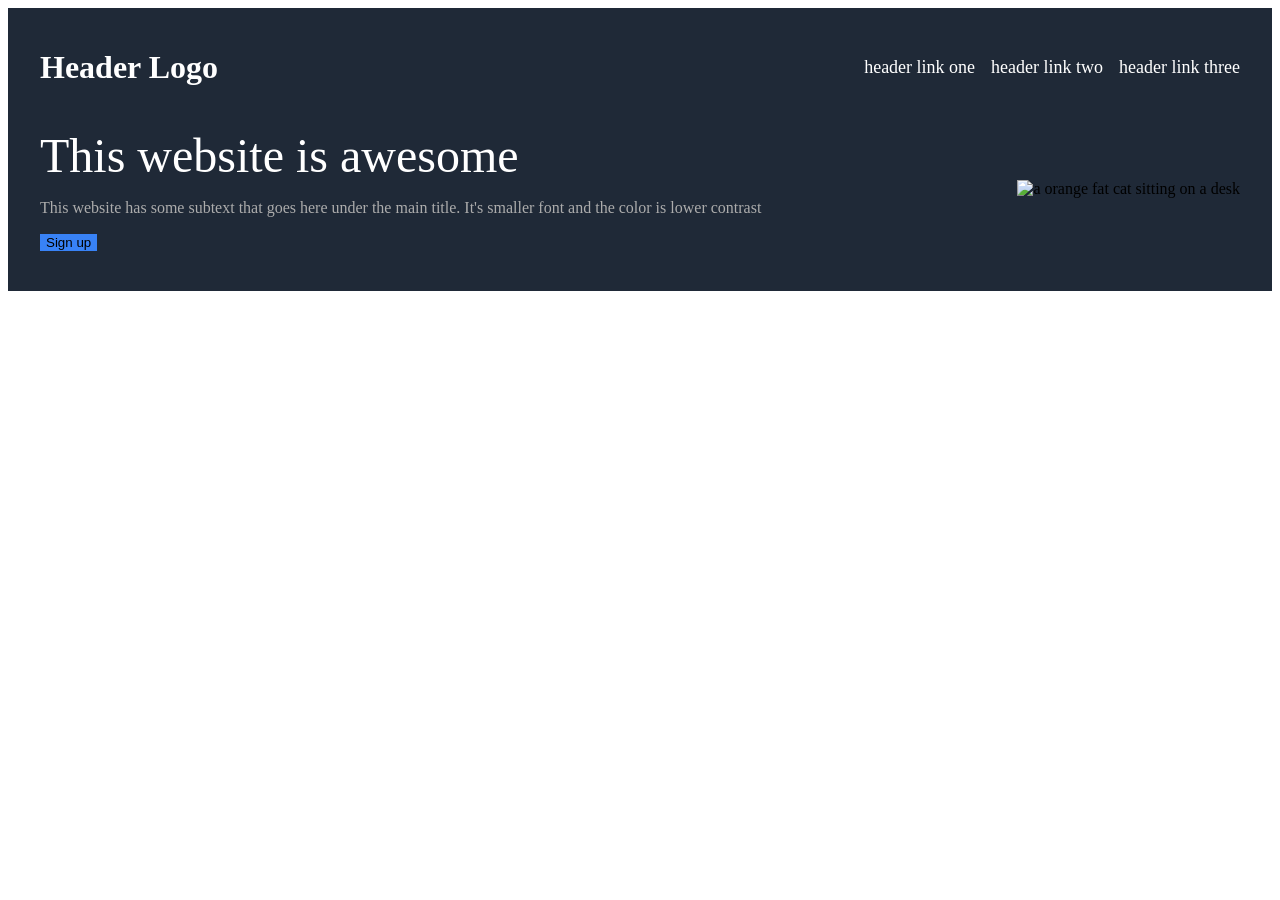
==== index.html @ c5af65df "Added index.html style.css and image" ====
<!DOCTYPE html>
<html lang="en">
<head>
    <meta charset="UTF-8">
    <meta name="viewport" content="width=device-width, initial-scale=1.0">
    <title>Document</title>
    <link rel="stylesheet" href="style.css">
</head>
<body>
    <div class="header">
        <div class="content">
    <h1> Header Logo</h1>
    <ul>
        <li><a href="https://google.com/"> header link one</li></a>
        <li><a href="https://google.com/"> header link two</li></a>
        <li><a href="https://google.com/"> header link three</li></a>
    </ul>
    </div>
    </div>
    <div class="first">
        <div class="content">
        <div class="left-side">
        <span> This website is awesome</span>
        <p>This website has some subtext that goes here under the main title. It's smaller font and the color is lower contrast</p>
         <button class="button">Sign up</button>
         
        </div>
    
    <div class="right-side">
        <img class="image" src="../first-website/images/cat1.jpg" alt="a orange fat cat sitting on a desk" >
        </div>
        </div>
    </div>



    </div>
 

    </div>
    
</body>
</html>
---- style.css ----
.header {
   display: flex;
   background-color: #1f2937;
   flex-direction: row;
   padding: 20px;
   margin: 0px;
   gap: 16px;
   color: white;
   justify-content: space-around;
   

}


ul {

    display: flex;
    gap: 16px;
    list-style-type: none;
    font-size: 18px;
    color: ;
}

a { 
    text-decoration: none;
    color: white;
}

.first {
    display: flex;
    background-color: #1f2937;
    justify-content: space-around;
    padding-bottom:  40px;
    align-items:center;
 

}

.left-side {
   
}

span {
    font-size: 48px;
    font-weight: 900px;
    color: #ffffff;
}

p {
    color: rgb(172, 172, 172);
}


.image {
    width: 300px;
    height: auto;
}

.button {
    background-color: #3882f6;
    border: 8px;
}


.content {
    max-width: 1200px;
    min-width: 1200px;
    display: flex;
    justify-content: space-between;
    align-items: center;
    gap: 16px;
}
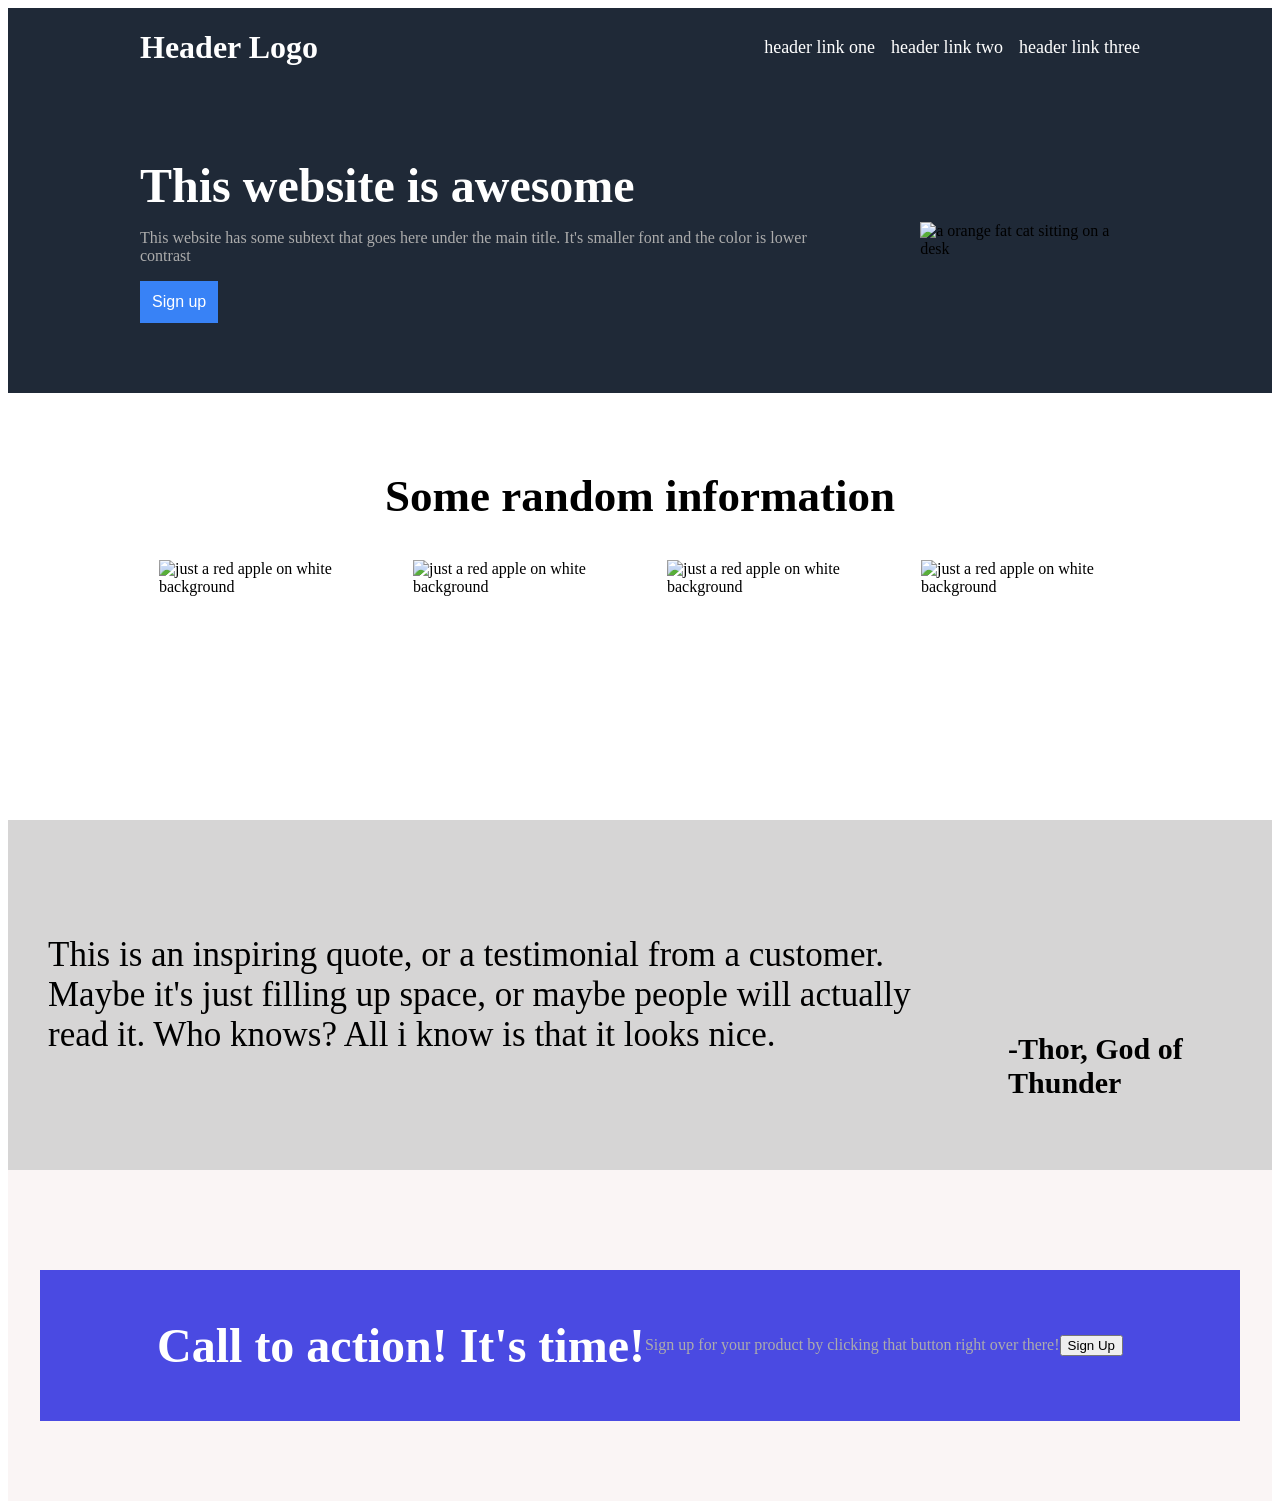
==== commit 8d151165: "Added Pictures and two new boxes" ====
--- a/index.html
+++ b/index.html
@@ -31,6 +31,35 @@
         </div>
         </div>
     </div>
+    <div class="second">
+        <div class="top">
+            <h2> Some random information</h2>
+        </div>
+        <div class="content-two">
+            <img class="image-two" src="../first-website/images/avocado.jpg" alt="just a red apple on white background">
+            <img class="image-two" src="../first-website/images/lemon.jpg" alt="just a red apple on white background">
+            <img class="image-two" src="../first-website/images/pineapple.jpg" alt="just a red apple on white background">
+            <img class="image-two" src="../first-website/images/orange.jpg" alt="just a red apple on white background">
+        </div>
+    </div>
+    <div class="third">
+        <div class="content-three">
+            <blockquote> This is an inspiring quote, or a testimonial from a customer. Maybe it's just filling up space, or maybe people will actually read it. Who knows? All i know is that it looks nice.</blockquote>
+        </div>
+            <p id="quote"> -Thor, God of Thunder </p>
+    </div>
+    <div class="fourth">
+        <div class="content-four">
+            <div id="block">
+                <h3> Call to action! It's time!</h3>
+                
+                <p id="frame"> Sign up for your product by clicking that button right over there!</p>
+                <button class="button-two"> Sign Up</button>
+            </div>
+        </div>
+    </div> 
+
+
 
 
 
--- a/style.css
+++ b/style.css
@@ -3,7 +3,7 @@
    display: flex;
    background-color: #1f2937;
    flex-direction: row;
-   padding: 20px;
+   padding-bottom: 70px;
    margin: 0px;
    gap: 16px;
    color: white;
@@ -31,7 +31,7 @@
     display: flex;
     background-color: #1f2937;
     justify-content: space-around;
-    padding-bottom:  40px;
+    padding-bottom:  70px;
     align-items:center;
  
 
@@ -43,7 +43,7 @@
 
 span {
     font-size: 48px;
-    font-weight: 900px;
+    font-weight: bold;
     color: #ffffff;
 }
 
@@ -53,21 +53,147 @@
 
 
 .image {
-    width: 300px;
-    height: auto;
+    width: 500px;
+    height: 200px;
+    margin-left: 50px;
 }
 
 .button {
     background-color: #3882f6;
     border: 8px;
+    display:flex;
+    font-size: 16px;
+    padding: 12px;
+    color: white;
+    font-weight: 700px;
 }
 
 
 .content {
-    max-width: 1200px;
-    min-width: 1200px;
+    max-width: 1000px;
+    width: 100%;
     display: flex;
     justify-content: space-between;
     align-items: center;
     gap: 16px;
+}
+
+.content-two {
+    display:flex;
+    flex-direction:row;
+    max-width: 1000px;
+    align-content:center;
+    background-color: white;
+    width: 100%;
+    gap: 16px;
+    justify-content: space-around;
+    
+
+}
+
+.image-two {
+    display:flex;
+    flex-direction:row;
+    width: 200px;
+    height: 200px;
+    justify-content: space-around;
+    align-items: center;
+    flex-wrap: wrap;
+
+}
+
+.second {
+    display:flex;
+    justify-content: center;
+    align-items:center;
+    flex-direction: column;
+    padding-bottom: 60px;
+
+}
+
+h2 {
+    display: flex;
+    font-size: 45px;
+    flex-direction:row;
+    align-items: center;
+    justify-content: center;
+    padding-top: 40px;
+}
+
+.top {
+    display:flex;
+    justify-content: center;
+    align-items: center;
+}
+
+.third {
+    display:flex;
+    background-color: rgb(214, 213, 213);
+    justify-content: center;
+    align-items: center;
+    padding-bottom: 40px;
+}
+
+.content-three {
+    display:flex;
+    justify-content: center;
+    align-items: center;
+    max-width: 1000px;
+    width: 100%;
+    padding-top: 80px;
+    padding-bottom: 40px;
+}
+
+blockquote {
+    display:flex;
+    font-size: 35px;
+    font-weight: 100px;
+}
+
+
+#quote {
+    display: flex;
+    justify-content: flex-end;
+    align-self: flex-end;
+    font-size: 30px;
+    font-weight: bold;
+    color: black;
+}
+
+.fourth {
+    display:flex;
+    justify-content:space-around;
+    align-items:space-around;
+    background-color: rgb(250, 245, 245);
+    padding-bottom: 80px;
+}
+
+.content-four {
+    display:flex;
+    justify-content: space-around;
+    align-items: space-around;
+    background-color: rgb(74, 74, 226);
+    width: 100%;
+    max-width: 1200px;
+    margin-top: 100px;
+}
+
+h3 {
+    display:flex;
+    justify-content: flex-start;
+    align-items:space-around;
+    font-size: 48px;
+    color: white;
+}
+
+#frame {
+    display: flex;
+    justify-content: space-around;
+    align-items: center;
+}
+
+#block {
+    display:flex;
+    justify-content: space-around;
+    align-items:center
 }
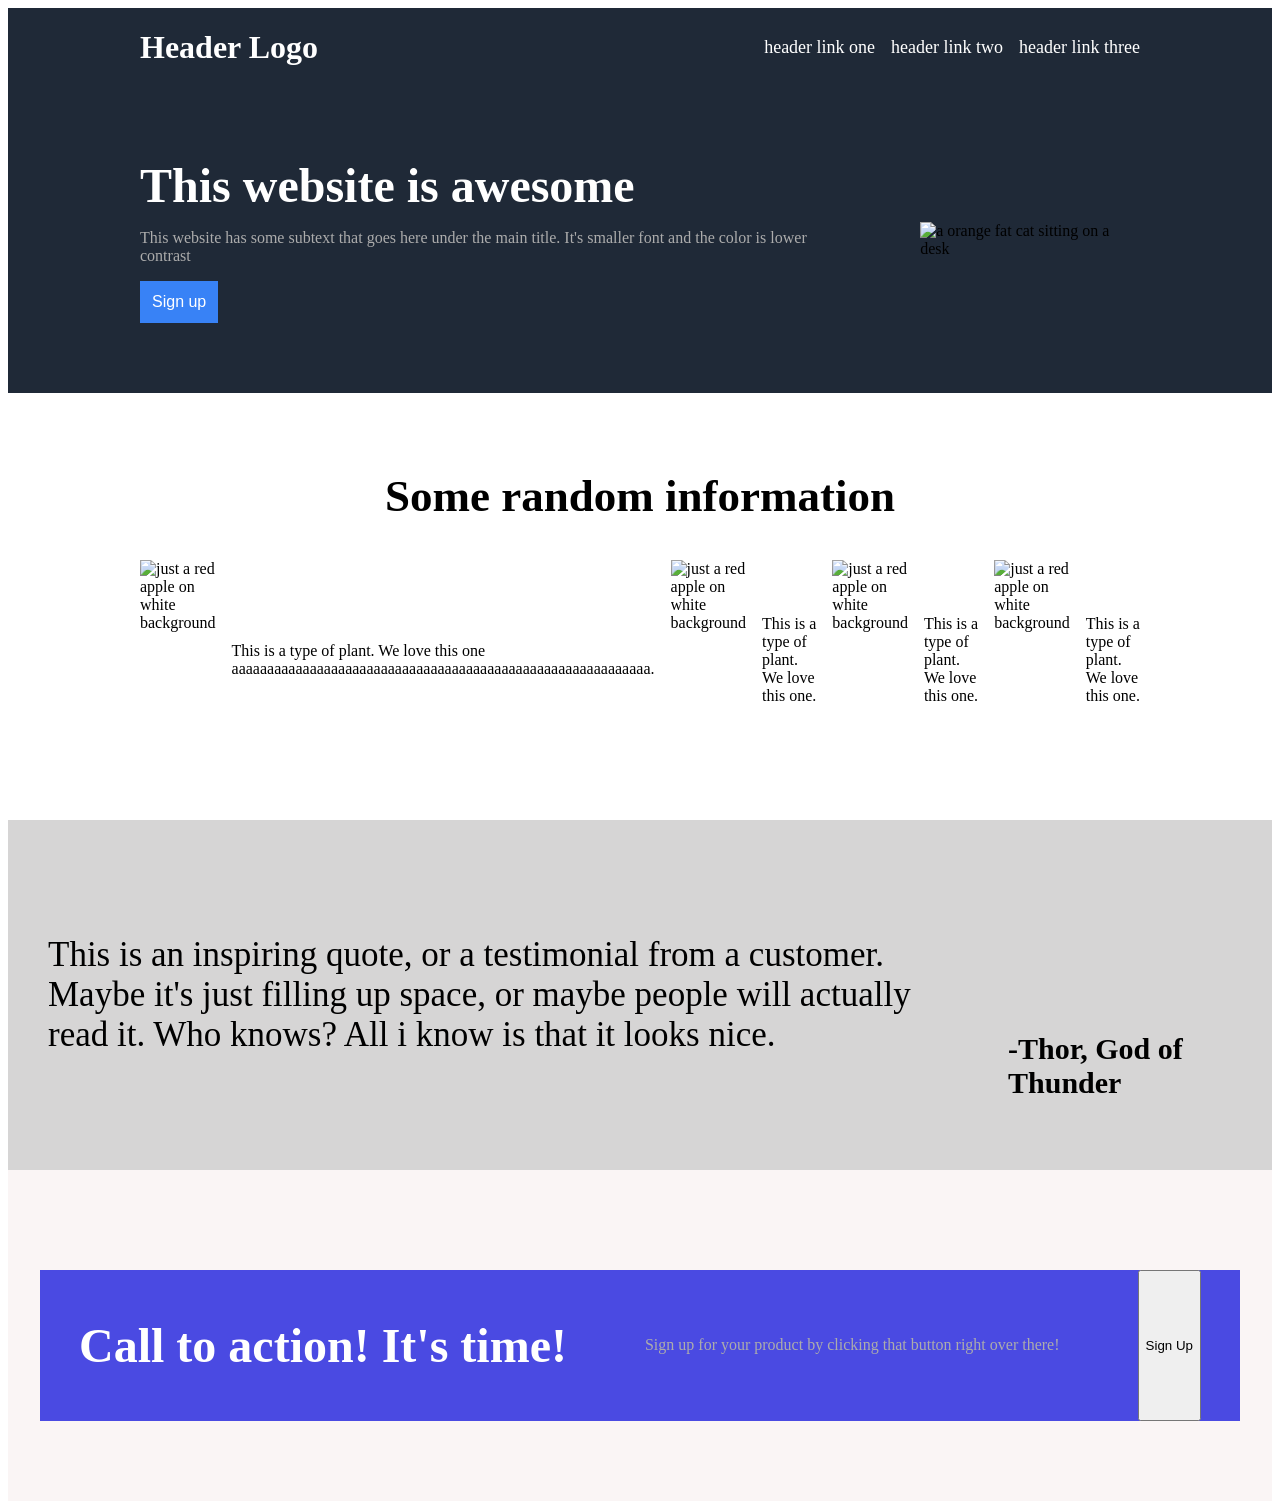
==== commit 0f1c59fa: "added more text" ====
--- a/index.html
+++ b/index.html
@@ -37,9 +37,13 @@
         </div>
         <div class="content-two">
             <img class="image-two" src="../first-website/images/avocado.jpg" alt="just a red apple on white background">
+            <div class="text">This is a type of plant. We love this one aaaaaaaaaaaaaaaaaaaaaaaaaaaaaaaaaaaaaaaaaaaaaaaaaaaaaaaaaaa.</div>
             <img class="image-two" src="../first-website/images/lemon.jpg" alt="just a red apple on white background">
+            <div class="text">This is a type of plant. We love this one.</div>
             <img class="image-two" src="../first-website/images/pineapple.jpg" alt="just a red apple on white background">
+            <div class="text">This is a type of plant. We love this one.</div>
             <img class="image-two" src="../first-website/images/orange.jpg" alt="just a red apple on white background">
+            <div class="text">This is a type of plant. We love this one.</div>
         </div>
     </div>
     <div class="third">
@@ -47,12 +51,15 @@
             <blockquote> This is an inspiring quote, or a testimonial from a customer. Maybe it's just filling up space, or maybe people will actually read it. Who knows? All i know is that it looks nice.</blockquote>
         </div>
             <p id="quote"> -Thor, God of Thunder </p>
+        </div>
     </div>
     <div class="fourth">
         <div class="content-four">
-            <div id="block">
+        <div class="container">
                 <h3> Call to action! It's time!</h3>
-                
+        </div>
+
+            
                 <p id="frame"> Sign up for your product by clicking that button right over there!</p>
                 <button class="button-two"> Sign Up</button>
             </div>
--- a/style.css
+++ b/style.css
@@ -19,7 +19,6 @@
     gap: 16px;
     list-style-type: none;
     font-size: 18px;
-    color: ;
 }
 
 a { 
@@ -37,9 +36,6 @@
 
 }
 
-.left-side {
-   
-}
 
 span {
     font-size: 48px;
@@ -94,7 +90,7 @@
 .image-two {
     display:flex;
     flex-direction:row;
-    width: 200px;
+    width: 25%;
     height: 200px;
     justify-content: space-around;
     align-items: center;
@@ -187,13 +183,22 @@
 }
 
 #frame {
-    display: flex;
-    justify-content: space-around;
-    align-items: center;
-}
-
-#block {
-    display:flex;
-    justify-content: space-around;
-    align-items:center
-}+    display:flex;
+    justify-content: center;
+    align-items: center;
+    
+}
+
+.container {
+    display: flex;
+    justify-content: space-around;
+    align-items: center;
+
+}
+
+.text {
+    display:flex;
+    justify-content: center;
+    align-items: center;
+    
+}
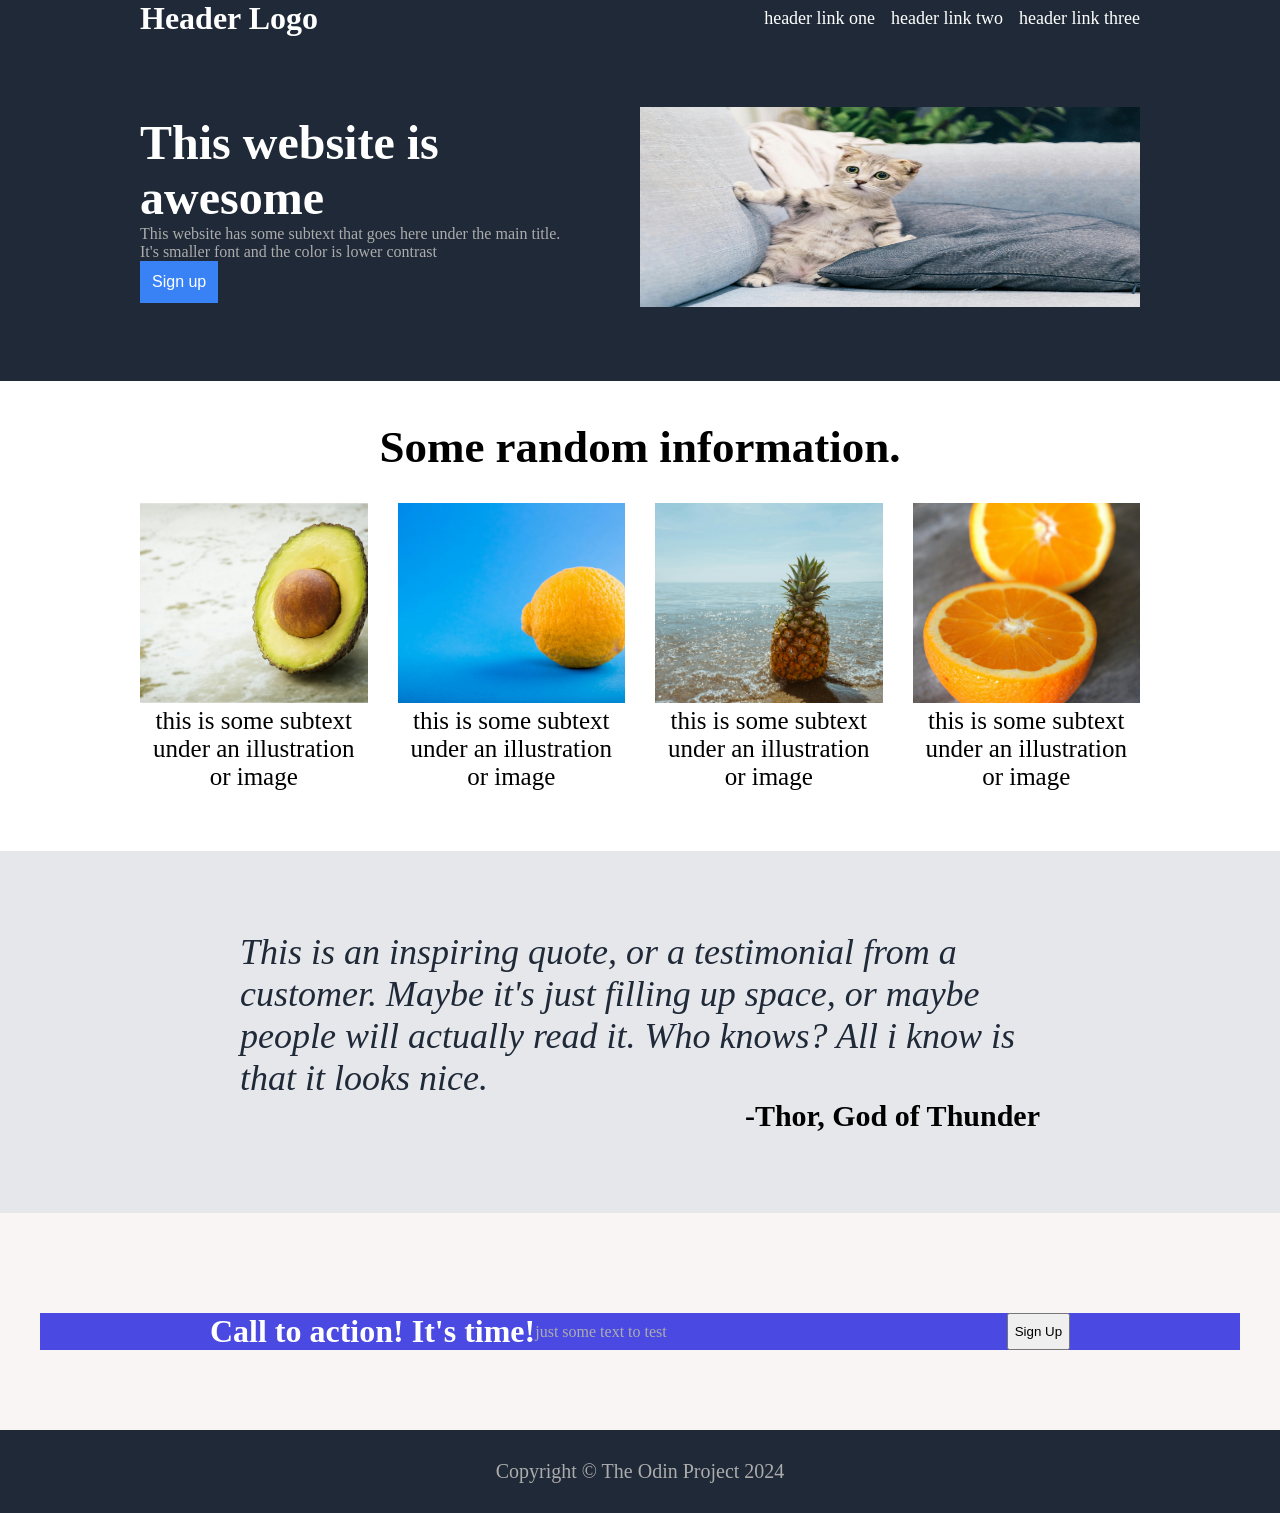
==== commit 9d02dbfd: "fixed margin and text under the images" ====
--- a/index.html
+++ b/index.html
@@ -1,79 +1,118 @@
 <!DOCTYPE html>
 <html lang="en">
-<head>
-    <meta charset="UTF-8">
-    <meta name="viewport" content="width=device-width, initial-scale=1.0">
+  <head>
+    <meta charset="UTF-8" />
+    <meta name="viewport" content="width=device-width, initial-scale=1.0" />
     <title>Document</title>
-    <link rel="stylesheet" href="style.css">
-</head>
-<body>
+    <link rel="stylesheet" href="style.css" />
+  </head>
+  <body>
     <div class="header">
-        <div class="content">
-    <h1> Header Logo</h1>
-    <ul>
-        <li><a href="https://google.com/"> header link one</li></a>
-        <li><a href="https://google.com/"> header link two</li></a>
-        <li><a href="https://google.com/"> header link three</li></a>
-    </ul>
+      <div class="content">
+        <h1>Header Logo</h1>
+        <ul>
+          <li>
+            <a href="https://google.com/">header link one</a>
+          </li>
+          <li><a href="https://google.com/">header link two</a></li>
+          <li><a href="https://google.com/">header link three</a></li>
+        </ul>
+      </div>
     </div>
+    <!-- First SECTION -->
+    <div class="section first">
+      <div class="content">
+        <div class="left-side">
+          <span> This website is awesome</span>
+          <p>
+            This website has some subtext that goes here under the main title.
+            It's smaller font and the color is lower contrast
+          </p>
+          <button class="button">Sign up</button>
+        </div>
+        <div class="right-side">
+          <img
+            class="image"
+            src="images/cat1.jpg"
+            alt="a orange fat cat sitting on a desk"
+          />
+        </div>
+      </div>
     </div>
-    <div class="first">
-        <div class="content">
-        <div class="left-side">
-        <span> This website is awesome</span>
-        <p>This website has some subtext that goes here under the main title. It's smaller font and the color is lower contrast</p>
-         <button class="button">Sign up</button>
+  
+    <!-- SECOND SECTION - NEW -->
+    <div class="section second">
+      <div class="top">
+        <h2>Some random information.</h2>
+      </div>
+      <div class="content-two">
+        <div class="teaser">
+          <img
+            class="teaser-image"
+            src="images/avocado.jpg"
+            alt="just a red apple on white background"
+          />
+          <div class="text">
+            this is some subtext under an illustration or image
+          </div>
+        </div>
+        <div class="teaser">
+          <img
+            class="teaser-image"
+            src="images/lemon.jpg"
+            alt="just a red apple on white background"
+          />
+          <div class="text">this is some subtext under an illustration or image
+
+          </div>
+        </div>
+        <div class="teaser">
+          <img
+            class="teaser-image"
+            src="images/pineapple.jpg"
+            alt="just a red apple on white background"
+          />
+          <div class="text">this is some subtext under an illustration or image</div>
+        </div>
+        <div class="teaser">
+          <img
+            class="teaser-image"
+            src="images/orange.jpg"
+            alt="just a red apple on white background"
+          />
+          <div class="text">this is some subtext under an illustration or image</div>
+        </div>
+      </div>
+    </div>
+
+    <!-- THIRD SECTION -->
+    <div class="third">
+      <div class="content-three">
+        <blockquote>
+          This is an inspiring quote, or a testimonial from a customer. Maybe
+          it's just filling up space, or maybe people will actually read it. Who
+          knows? All i know is that it looks nice.
+        </blockquote>
+        <p id="quote">-Thor, God of Thunder</p>
+      </div>
+    </div>
+    <!-- </div> -->
+    <!-- Fourth SECTION -->
+    <div class="fourth">
+      <div class="content-four">
+        <div class="container">
+           <h3>Call to action! It's time!</h3>
+          <p> just some text to test</p>
+          </div>
          
-        </div>
-    
-    <div class="right-side">
-        <img class="image" src="../first-website/images/cat1.jpg" alt="a orange fat cat sitting on a desk" >
-        </div>
-        </div>
+       
+        <button class="button-two">Sign Up</button>
+      </div>  
+      </div>
+    <!-- footer -->
+
+    <div class="footer">
+      <p> Copyright &copy; The Odin Project 2024 </p> 
     </div>
-    <div class="second">
-        <div class="top">
-            <h2> Some random information</h2>
-        </div>
-        <div class="content-two">
-            <img class="image-two" src="../first-website/images/avocado.jpg" alt="just a red apple on white background">
-            <div class="text">This is a type of plant. We love this one aaaaaaaaaaaaaaaaaaaaaaaaaaaaaaaaaaaaaaaaaaaaaaaaaaaaaaaaaaa.</div>
-            <img class="image-two" src="../first-website/images/lemon.jpg" alt="just a red apple on white background">
-            <div class="text">This is a type of plant. We love this one.</div>
-            <img class="image-two" src="../first-website/images/pineapple.jpg" alt="just a red apple on white background">
-            <div class="text">This is a type of plant. We love this one.</div>
-            <img class="image-two" src="../first-website/images/orange.jpg" alt="just a red apple on white background">
-            <div class="text">This is a type of plant. We love this one.</div>
-        </div>
-    </div>
-    <div class="third">
-        <div class="content-three">
-            <blockquote> This is an inspiring quote, or a testimonial from a customer. Maybe it's just filling up space, or maybe people will actually read it. Who knows? All i know is that it looks nice.</blockquote>
-        </div>
-            <p id="quote"> -Thor, God of Thunder </p>
-        </div>
-    </div>
-    <div class="fourth">
-        <div class="content-four">
-        <div class="container">
-                <h3> Call to action! It's time!</h3>
-        </div>
-
-            
-                <p id="frame"> Sign up for your product by clicking that button right over there!</p>
-                <button class="button-two"> Sign Up</button>
-            </div>
-        </div>
-    </div> 
-
-
-
-
-
-    </div>
- 
-
-    </div>
-    
-</body>
-</html>+  </body>
+</html>
--- a/style.css
+++ b/style.css
@@ -1,204 +1,214 @@
+/**
+GLOBALS
+*/
+
+* {
+  margin:0px;
+}
+
+ul {
+  display: flex;
+  gap: 16px;
+  list-style-type: none;
+  font-size: 18px;
+}
+
+a {
+  text-decoration: none;
+  color: white;
+}
+
+span {
+  font-size: 48px;
+  font-weight: bold;
+  color: #ffffff;
+}
+
+p {
+  color: rgb(172, 172, 172);
+}
+
+h2 {
+  display: flex;
+  font-size: 45px;
+  flex-direction: row;
+  align-items: center;
+  justify-content: center;
+  padding-top: 40px;
+}
+
+h3 {
+  display: flex;
+  justify-content: flex-start;
+  align-items: space-around;
+  font-size: 32px;
+  color: white;
+}
+
+blockquote {
+  display: flex;
+  font-size: 36px;
+  margin: 0;
+  color: #1f2937;
+  font-style:italic;
+}
 
 .header {
-   display: flex;
-   background-color: #1f2937;
-   flex-direction: row;
-   padding-bottom: 70px;
-   margin: 0px;
-   gap: 16px;
-   color: white;
-   justify-content: space-around;
-   
-
-}
-
-
-ul {
-
-    display: flex;
-    gap: 16px;
-    list-style-type: none;
-    font-size: 18px;
-}
-
-a { 
-    text-decoration: none;
-    color: white;
+  display: flex;
+  background-color: #1f2937;
+  flex-direction: row;
+  padding-bottom: 70px;
+  margin: 0px;
+  gap: 16px;
+  color: white;
+  justify-content: space-around;
+}
+
+.footer {
+  background-color: #1f2937;
+  display:flex;
+  color: white;
+  font-size: 20px;
+  padding: 30px;
+  justify-content: center;
+  align-items:center;
+}
+
+.section {
+  display: flex;
+  align-items: center;
 }
 
 .first {
-    display: flex;
-    background-color: #1f2937;
-    justify-content: space-around;
-    padding-bottom:  70px;
-    align-items:center;
- 
-
-}
-
-
-span {
-    font-size: 48px;
-    font-weight: bold;
-    color: #ffffff;
-}
-
-p {
-    color: rgb(172, 172, 172);
-}
-
+  background-color: #1f2937;
+  justify-content: space-around;
+  padding-bottom: 70px;
+}
 
 .image {
-    width: 500px;
+  width: 500px;
+  height: 200px;
+  margin-left: 50px;
+}
+
+.button {
+  background-color: #3882f6;
+  border: 8px;
+  display: flex;
+  font-size: 16px;
+  padding: 12px;
+  color: white;
+  font-weight: 700px;
+}
+
+.content {
+  max-width: 1000px;
+  width: 100%;
+  display: flex;
+  justify-content: space-between;
+  align-items: center;
+  gap: 16px;
+}
+
+.content-two {
+  display: flex;
+  flex-direction: row;
+  max-width: 1000px;
+  align-content: center;
+  background-color: white;
+  width: 100%;
+  gap: 30px;
+  justify-content: space-around;
+}
+
+.image-two {
+  display: flex;
+  flex-direction: row;
+  width: 25%;
+  height: 200px;
+  justify-content: space-around;
+  align-items: center;
+  flex-wrap: wrap;
+}
+
+.teaser {
+    flex-basis: 25%;
+}
+.teaser-image {
+    width: 100%;
     height: 200px;
-    margin-left: 50px;
-}
-
-.button {
-    background-color: #3882f6;
-    border: 8px;
-    display:flex;
-    font-size: 16px;
-    padding: 12px;
-    color: white;
-    font-weight: 700px;
-}
-
-
-.content {
-    max-width: 1000px;
-    width: 100%;
-    display: flex;
-    justify-content: space-between;
-    align-items: center;
-    gap: 16px;
-}
-
-.content-two {
-    display:flex;
-    flex-direction:row;
-    max-width: 1000px;
-    align-content:center;
-    background-color: white;
-    width: 100%;
-    gap: 16px;
-    justify-content: space-around;
-    
-
-}
-
-.image-two {
-    display:flex;
-    flex-direction:row;
-    width: 25%;
-    height: 200px;
-    justify-content: space-around;
-    align-items: center;
-    flex-wrap: wrap;
-
+    object-fit: cover;
+    padding-top: 30px;
 }
 
 .second {
-    display:flex;
-    justify-content: center;
-    align-items:center;
-    flex-direction: column;
-    padding-bottom: 60px;
-
-}
-
-h2 {
-    display: flex;
-    font-size: 45px;
-    flex-direction:row;
-    align-items: center;
-    justify-content: center;
-    padding-top: 40px;
+  justify-content: center;
+  flex-direction: column;
+  padding-bottom: 60px;
 }
 
 .top {
-    display:flex;
-    justify-content: center;
-    align-items: center;
+  display: flex;
+  justify-content: center;
+  align-items: center;
 }
 
 .third {
-    display:flex;
-    background-color: rgb(214, 213, 213);
-    justify-content: center;
-    align-items: center;
-    padding-bottom: 40px;
+  display: flex;
+  background-color: #e5e7eb;
+  justify-content: center;
+  align-items: center;
+  padding-bottom: 40px;
 }
 
 .content-three {
-    display:flex;
-    justify-content: center;
-    align-items: center;
-    max-width: 1000px;
-    width: 100%;
-    padding-top: 80px;
-    padding-bottom: 40px;
-}
-
-blockquote {
-    display:flex;
-    font-size: 35px;
-    font-weight: 100px;
-}
-
+  max-width: 800px;
+  width: 100%;
+  padding-top: 80px;
+  padding-bottom: 40px;
+}
 
 #quote {
-    display: flex;
-    justify-content: flex-end;
-    align-self: flex-end;
-    font-size: 30px;
-    font-weight: bold;
-    color: black;
+  text-align: right;
+  font-size: 30px;
+  font-weight: bold;
+  color: black;
 }
 
 .fourth {
-    display:flex;
-    justify-content:space-around;
-    align-items:space-around;
-    background-color: rgb(250, 245, 245);
-    padding-bottom: 80px;
+  display: flex;
+  justify-content: space-around;
+  align-items: space-around;
+  background-color: rgb(250, 245, 245);
+  padding-bottom: 80px;
 }
 
 .content-four {
-    display:flex;
-    justify-content: space-around;
-    align-items: space-around;
-    background-color: rgb(74, 74, 226);
-    width: 100%;
-    max-width: 1200px;
-    margin-top: 100px;
-}
-
-h3 {
-    display:flex;
-    justify-content: flex-start;
-    align-items:space-around;
-    font-size: 48px;
-    color: white;
+  display: flex;
+  justify-content: space-around;
+  align-items: space-around;
+  background-color: rgb(74, 74, 226);
+  width: 100%;
+  max-width: 1200px;
+  margin-top: 100px;
 }
 
 #frame {
-    display:flex;
-    justify-content: center;
-    align-items: center;
-    
+  display: flex;
+  justify-content: center;
+  align-items: center;
 }
 
 .container {
-    display: flex;
-    justify-content: space-around;
-    align-items: center;
-
+  display: flex;
+  justify-content: space-around;
+  align-items: center;
+  padding: 0px;
 }
 
 .text {
-    display:flex;
-    justify-content: center;
-    align-items: center;
-    
-}
+  display: flex;
+  justify-content: center;
+  font-size: 25px;
+  text-align: center;
+}
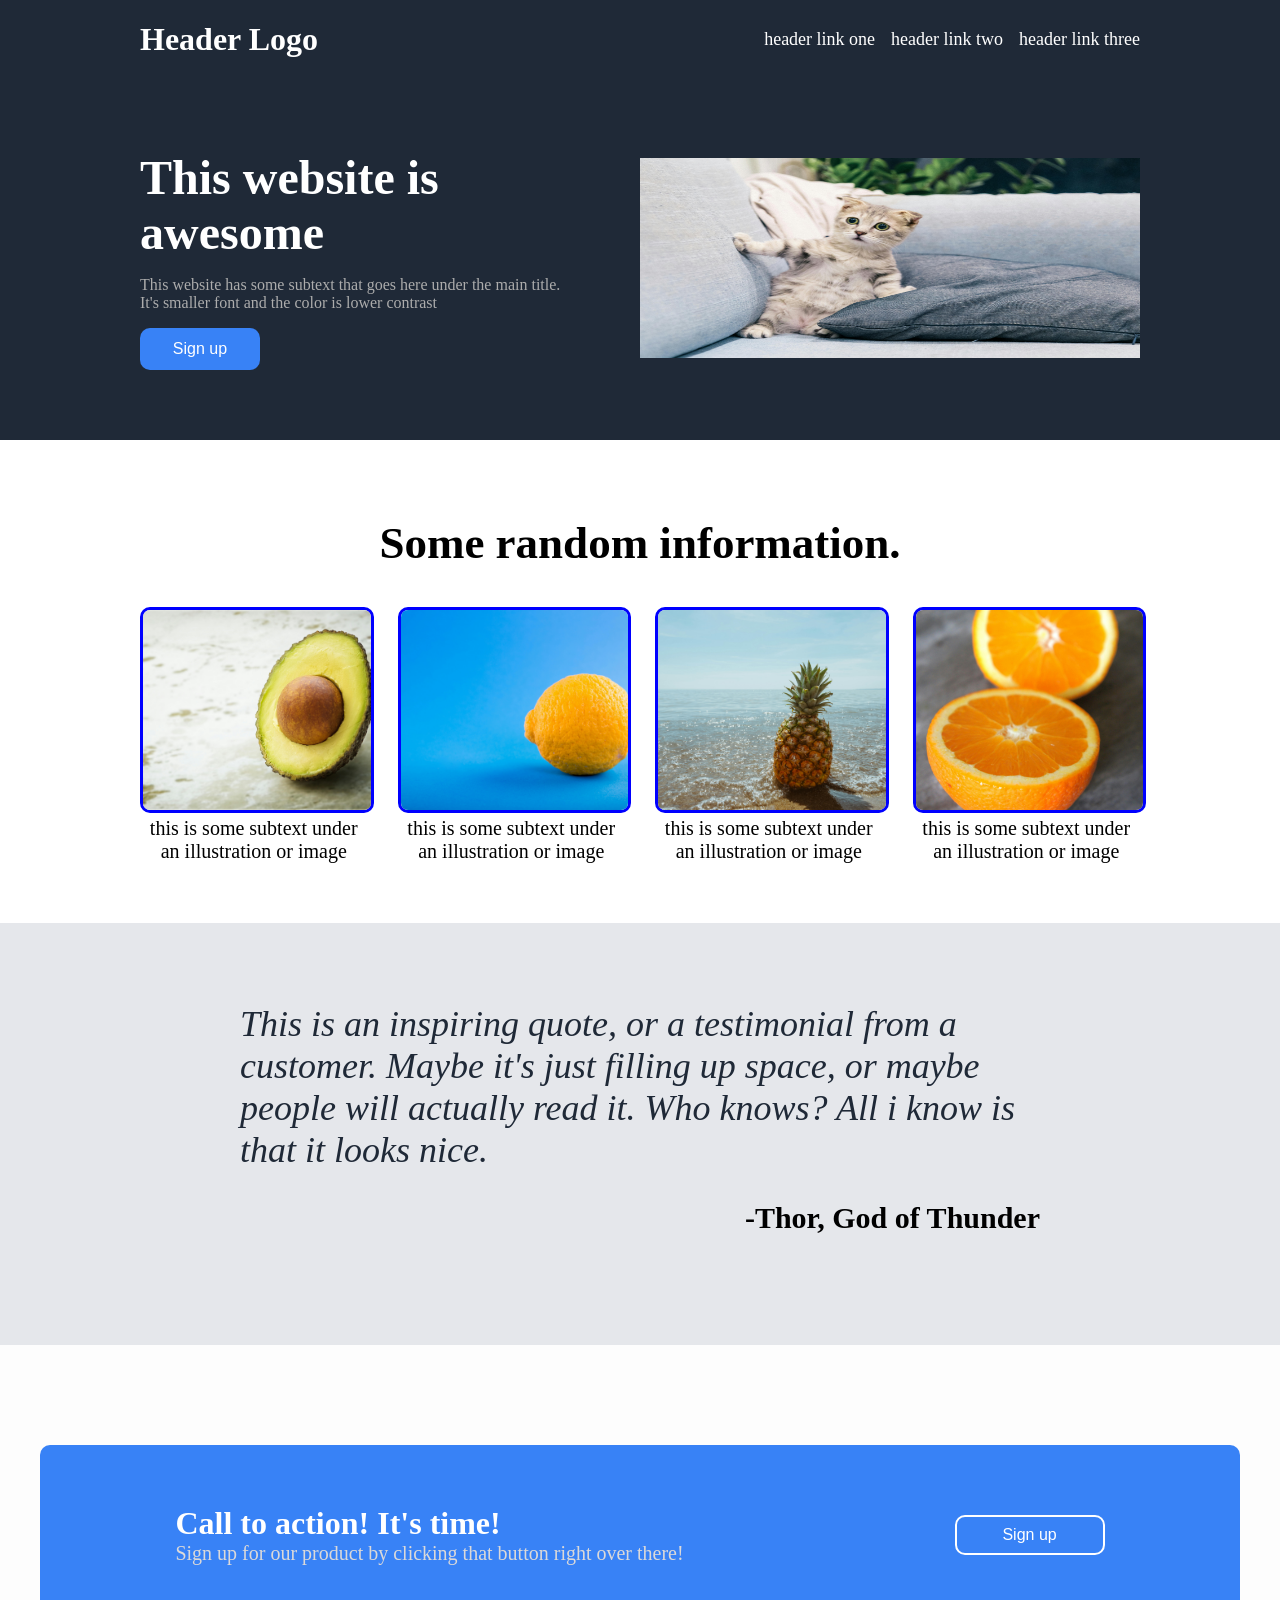
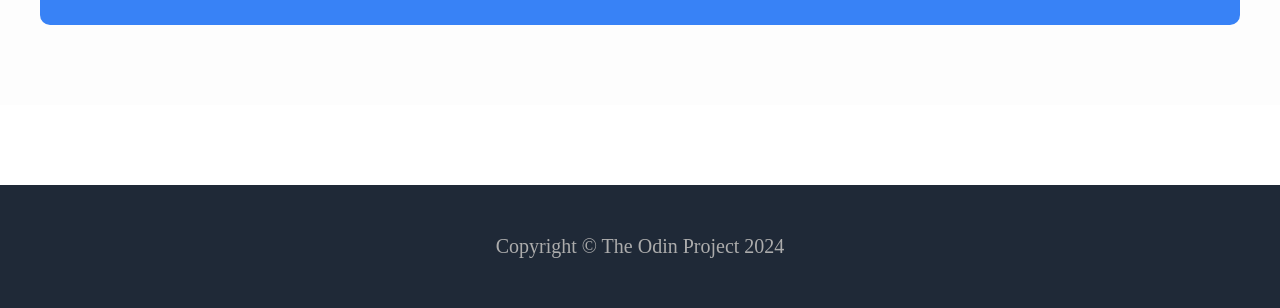
==== commit 8c75b9ca: "Fixed image border and Sign up Button" ====
--- a/index.html
+++ b/index.html
@@ -99,14 +99,16 @@
     <!-- </div> -->
     <!-- Fourth SECTION -->
     <div class="fourth">
-      <div class="content-four">
-        <div class="container">
+       <div class="content-four">
+        <div class="container"> 
            <h3>Call to action! It's time!</h3>
-          <p> just some text to test</p>
-          </div>
+        <div class="text-two">Sign up for our product by clicking that button right over there!</div>
+        
+        </div>
+        <button class="button-two"><p class="button-text"> Sign up</p></button>
+        </div>
          
        
-        <button class="button-two">Sign Up</button>
       </div>  
       </div>
     <!-- footer -->
--- a/style.css
+++ b/style.css
@@ -2,8 +2,9 @@
 GLOBALS
 */
 
-* {
-  margin:0px;
+html, body {
+  margin: 0;
+  padding: 0;
 }
 
 ul {
@@ -39,10 +40,10 @@
 
 h3 {
   display: flex;
-  justify-content: flex-start;
-  align-items: space-around;
   font-size: 32px;
   color: white;
+  margin:0px;
+  align-self:flex-start;
 }
 
 blockquote {
@@ -99,6 +100,10 @@
   padding: 12px;
   color: white;
   font-weight: 700px;
+  border-radius: 10px;
+  width: 120px;
+  justify-content: center;
+
 }
 
 .content {
@@ -138,7 +143,8 @@
     width: 100%;
     height: 200px;
     object-fit: cover;
-    padding-top: 30px;
+    border: 3px solid blue;
+    border-radius: 10px;
 }
 
 .second {
@@ -175,22 +181,26 @@
   color: black;
 }
 
+
 .fourth {
   display: flex;
   justify-content: space-around;
   align-items: space-around;
-  background-color: rgb(250, 245, 245);
+  background-color: rgb(253, 253, 253);
   padding-bottom: 80px;
+  margin-bottom: 80px;
 }
 
 .content-four {
   display: flex;
   justify-content: space-around;
   align-items: space-around;
-  background-color: rgb(74, 74, 226);
-  width: 100%;
+  background-color: #3882f6;
+  width: 100%;
+  margin-top:100px;
   max-width: 1200px;
-  margin-top: 100px;
+  border-radius: 10px;
+  height: 180px;
 }
 
 #frame {
@@ -201,14 +211,44 @@
 
 .container {
   display: flex;
-  justify-content: space-around;
-  align-items: center;
-  padding: 0px;
+  justify-content: center;
+  align-items: center;
+  flex-direction:column;
 }
 
 .text {
   display: flex;
   justify-content: center;
-  font-size: 25px;
+  font-size: 20px;
   text-align: center;
-}
+  color: black
+
+}
+
+.button-two {
+  display:flex;
+  justify-content:center;
+  align-self:center;
+  flex-direction: row;
+  border-radius: 10px;
+  border: 2px solid white;
+  width: 150px;
+  height: 40px;
+  background-color: #3882f6;
+}
+
+.button-text {
+  font-size: 16px;
+  color: white;
+  display:flex;
+  align-self: center;
+}
+
+.text-two {
+  display: flex;
+  justify-content: center;
+  font-size: 20px;
+  text-align: center;
+  color: rgb(219, 217, 217);
+
+}
